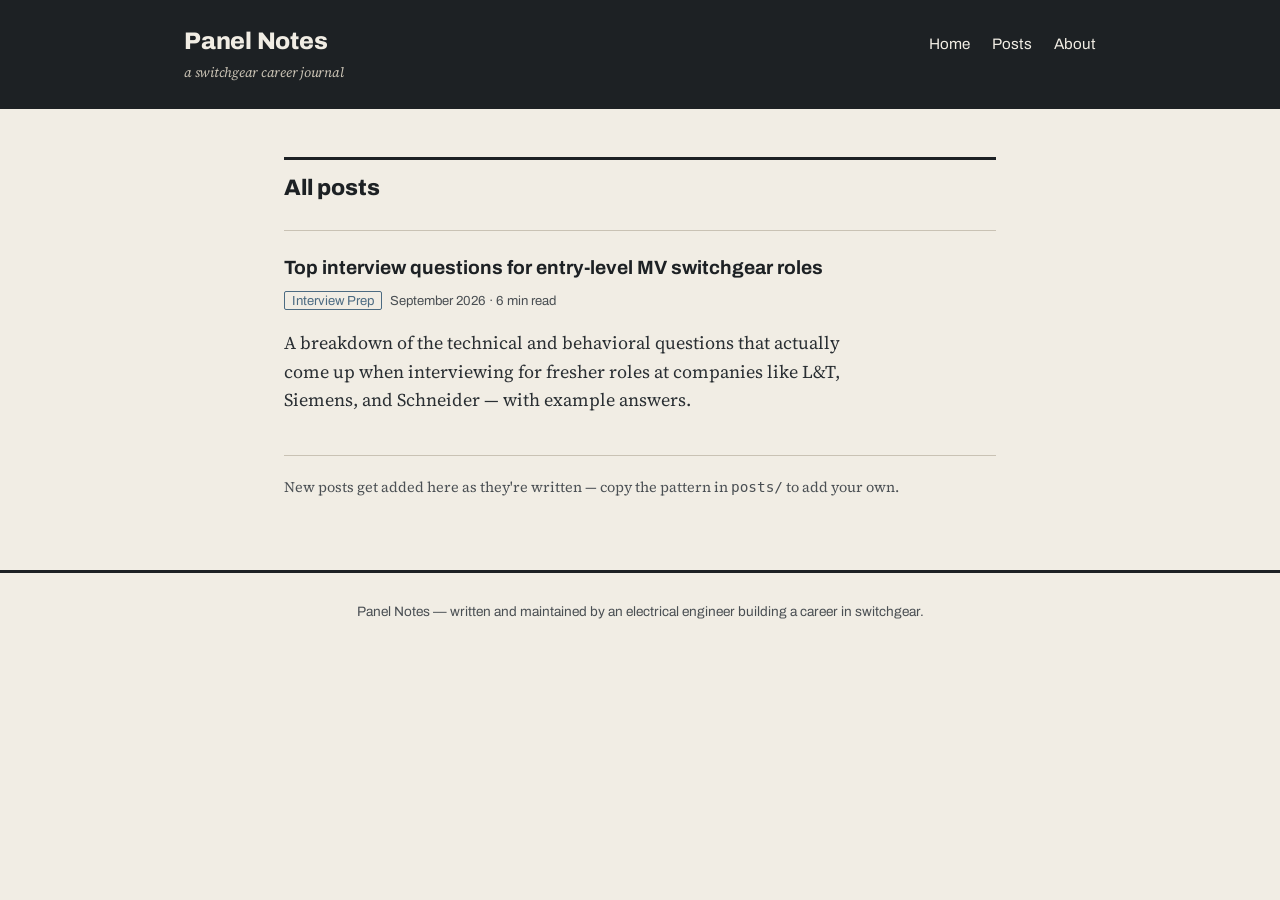
==== blog.html @ 3608a82f "Add files via upload" ====
<!DOCTYPE html>
<html lang="en">
<head>
<meta charset="UTF-8">
<meta name="viewport" content="width=device-width, initial-scale=1.0">
<title>All Posts — Panel Notes</title>
<link rel="preconnect" href="https://fonts.googleapis.com">
<link href="https://fonts.googleapis.com/css2?family=Archivo:wght@400;700;800&family=Source+Serif+4:ital,wght@0,400;0,600;1,400&display=swap" rel="stylesheet">
<link rel="stylesheet" href="style.css">
</head>
<body>

<header class="site-header">
  <div class="nameplate">
    <a href="index.html">
      <span class="brand">Panel Notes
        <span class="brand-sub">a switchgear career journal</span>
      </span>
    </a>
    <nav class="site-nav">
      <a href="index.html">Home</a>
      <a href="blog.html">Posts</a>
      <a href="about.html">About</a>
    </nav>
  </div>
</header>

<section class="section" style="padding-top:48px;">
  <h2 class="section-title">All posts</h2>
  <ul class="post-list">
    <li class="post-item">
      <a class="title-link" href="posts/interview-questions-mv-switchgear.html">Top interview questions for entry-level MV switchgear roles</a>
      <div class="post-meta"><span class="tag">Interview Prep</span>September 2026 · 6 min read</div>
      <p class="post-excerpt">A breakdown of the technical and behavioral questions that actually come up when interviewing for fresher roles at companies like L&T, Siemens, and Schneider — with example answers.</p>
    </li>
  </ul>
  <p style="margin-top:20px; color:#4A4F53; font-size:0.9rem;">New posts get added here as they're written — copy the pattern in <code>posts/</code> to add your own.</p>
</section>

<footer class="site-footer">
  Panel Notes — written and maintained by an electrical engineer building a career in switchgear.
</footer>

</body>
</html>
---- style.css ----
/* ============================================================
   Design tokens
   ============================================================ */
:root {
  --graphite: #1D2124;
  --graphite-soft: #2A2F33;
  --paper: #F1EDE4;
  --paper-dim: #E7E1D3;
  --amber: #D98E2C;
  --steel: #4C6B82;
  --rule: #C9C2B4;
  --rule-dark: #4A4F53;

  --font-display: "Archivo", "Arial Narrow", sans-serif;
  --font-body: "Source Serif 4", Georgia, serif;

  --max-w: 760px;
}

* { box-sizing: border-box; }

html { -webkit-text-size-adjust: 100%; }

body {
  margin: 0;
  background: var(--paper);
  color: var(--graphite);
  font-family: var(--font-body);
  font-size: 18px;
  line-height: 1.6;
}

a { color: var(--steel); text-decoration-thickness: 1px; text-underline-offset: 3px; }
a:hover { color: var(--amber); }

a:focus-visible, button:focus-visible {
  outline: 2px solid var(--amber);
  outline-offset: 2px;
}

img { max-width: 100%; display: block; }

/* ============================================================
   Nameplate header — modeled on a switchgear rating plate
   ============================================================ */
.site-header {
  border-bottom: 3px solid var(--graphite);
  background: var(--graphite);
  color: var(--paper);
}

.nameplate {
  max-width: 960px;
  margin: 0 auto;
  padding: 22px 24px;
  display: flex;
  align-items: baseline;
  justify-content: space-between;
  gap: 16px;
  flex-wrap: wrap;
}

.nameplate a { color: var(--paper); text-decoration: none; }

.brand {
  font-family: var(--font-display);
  font-weight: 800;
  font-size: 1.5rem;
  letter-spacing: -0.01em;
}

.brand .brand-sub {
  display: block;
  font-family: var(--font-body);
  font-weight: 400;
  font-style: italic;
  font-size: 0.85rem;
  color: var(--rule);
  margin-top: 2px;
}

.site-nav { display: flex; gap: 22px; font-family: var(--font-display); font-size: 0.95rem; }
.site-nav a { color: var(--paper); text-decoration: none; border-bottom: 1px solid transparent; padding-bottom: 2px; }
.site-nav a:hover { border-bottom-color: var(--amber); color: var(--paper); }

/* ============================================================
   Hero
   ============================================================ */
.hero {
  max-width: 960px;
  margin: 0 auto;
  padding: 56px 24px 40px;
  display: grid;
  grid-template-columns: 1.4fr 1fr;
  gap: 40px;
  align-items: start;
}

@media (max-width: 720px) {
  .hero { grid-template-columns: 1fr; padding: 36px 20px 28px; }
}

.hero h1 {
  font-family: var(--font-display);
  font-weight: 800;
  font-size: clamp(2rem, 5vw, 2.9rem);
  line-height: 1.08;
  margin: 0 0 18px;
  letter-spacing: -0.015em;
}

.hero p.lede {
  font-size: 1.15rem;
  color: var(--graphite-soft);
  max-width: 46ch;
}

/* rating-plate style info box, repurposed for site stats */
.plate {
  border: 1px solid var(--graphite);
  background: var(--paper-dim);
  font-family: var(--font-display);
  font-size: 0.9rem;
}

.plate-row {
  display: flex;
  justify-content: space-between;
  padding: 10px 14px;
  border-bottom: 1px solid var(--rule);
}
.plate-row:last-child { border-bottom: none; }
.plate-row span:first-child { color: var(--rule-dark); }
.plate-row span:last-child { font-weight: 700; }

/* ============================================================
   Sections / rules
   ============================================================ */
.section {
  max-width: var(--max-w);
  margin: 0 auto;
  padding: 8px 24px 56px;
}

.section-title {
  font-family: var(--font-display);
  font-weight: 800;
  font-size: 1.4rem;
  border-top: 3px solid var(--graphite);
  padding-top: 10px;
  margin: 0 0 24px;
}

/* ============================================================
   Post list
   ============================================================ */
.post-list { list-style: none; margin: 0; padding: 0; }

.post-item {
  border-bottom: 1px solid var(--rule);
  padding: 22px 0;
}
.post-item:first-child { border-top: 1px solid var(--rule); }

.post-item a.title-link {
  font-family: var(--font-display);
  font-weight: 700;
  font-size: 1.2rem;
  text-decoration: none;
  color: var(--graphite);
  display: block;
  margin-bottom: 6px;
}
.post-item a.title-link:hover { color: var(--steel); }

.post-meta {
  font-family: var(--font-display);
  font-size: 0.82rem;
  color: var(--rule-dark);
  margin-bottom: 8px;
}
.post-meta .tag {
  color: var(--steel);
  border: 1px solid var(--steel);
  padding: 1px 7px;
  border-radius: 2px;
  margin-right: 8px;
}

.post-excerpt { color: var(--graphite-soft); max-width: 62ch; }

/* ============================================================
   Article page
   ============================================================ */
.article-header {
  max-width: var(--max-w);
  margin: 0 auto;
  padding: 48px 24px 0;
}

.article-header .post-meta { margin-bottom: 14px; }

.article-header h1 {
  font-family: var(--font-display);
  font-weight: 800;
  font-size: clamp(1.8rem, 4.5vw, 2.5rem);
  line-height: 1.12;
  margin: 0 0 18px;
  letter-spacing: -0.01em;
}

article.post-body {
  max-width: var(--max-w);
  margin: 0 auto;
  padding: 8px 24px 60px;
}

article.post-body h2 {
  font-family: var(--font-display);
  font-weight: 700;
  font-size: 1.3rem;
  margin: 2em 0 0.6em;
}

article.post-body p { margin: 0 0 1.1em; }

article.post-body ul, article.post-body ol {
  margin: 0 0 1.1em;
  padding-left: 1.3em;
}
article.post-body li { margin-bottom: 0.5em; }

article.post-body blockquote {
  margin: 1.6em 0;
  padding: 4px 0 4px 18px;
  border-left: 3px solid var(--amber);
  color: var(--graphite-soft);
  font-style: italic;
}

.byline-box {
  max-width: var(--max-w);
  margin: 40px auto 0;
  padding: 24px;
  background: var(--paper-dim);
  border: 1px solid var(--rule);
  font-size: 0.95rem;
}

/* ============================================================
   Footer
   ============================================================ */
.site-footer {
  border-top: 3px solid var(--graphite);
  padding: 28px 24px 40px;
  text-align: center;
  font-family: var(--font-display);
  font-size: 0.85rem;
  color: var(--rule-dark);
}
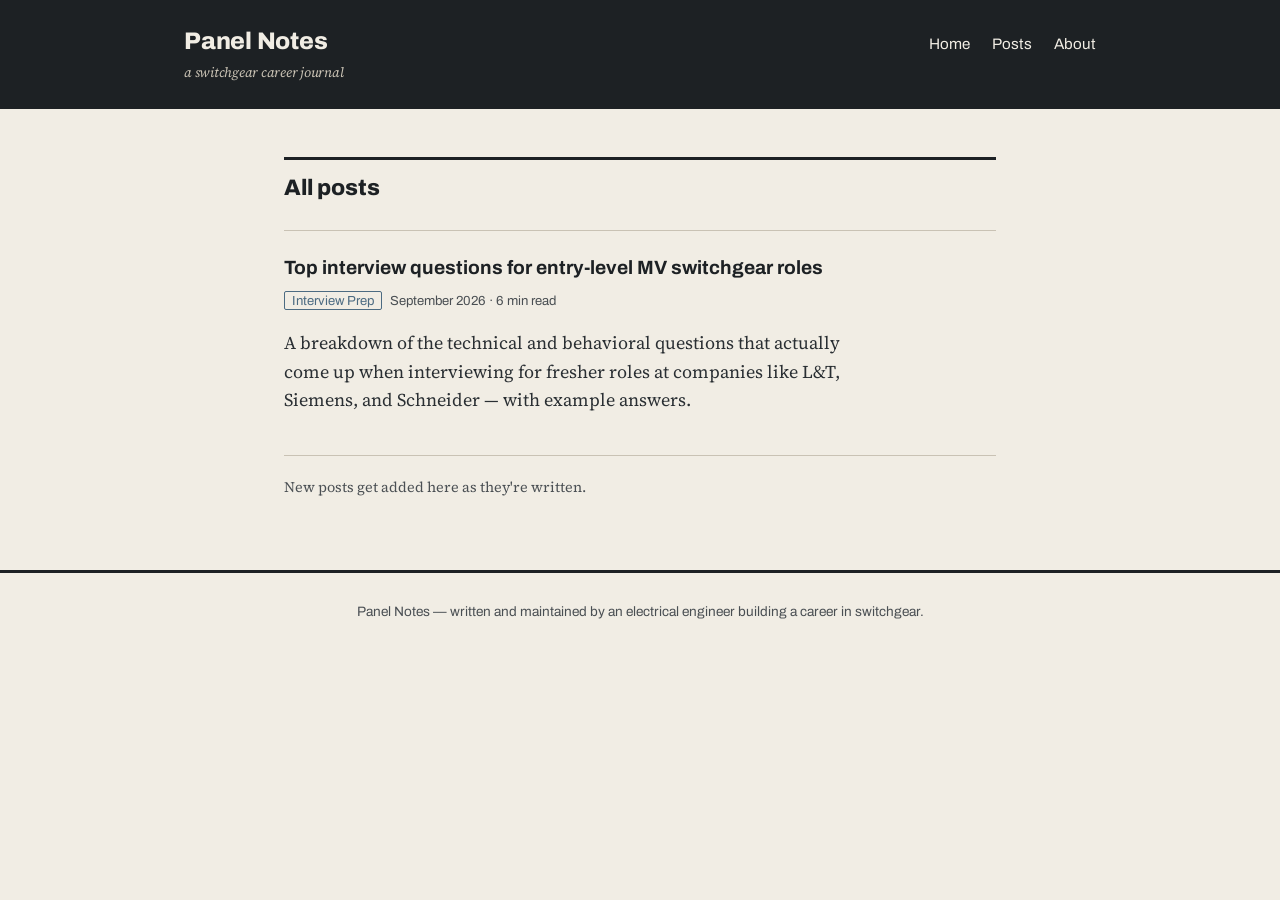
==== commit 7af88510: "Update blog.html" ====
--- a/blog.html
+++ b/blog.html
@@ -29,12 +29,12 @@
   <h2 class="section-title">All posts</h2>
   <ul class="post-list">
     <li class="post-item">
-      <a class="title-link" href="posts/interview-questions-mv-switchgear.html">Top interview questions for entry-level MV switchgear roles</a>
+      <a class="title-link" href="interview-questions-mv-switchgear.html">Top interview questions for entry-level MV switchgear roles</a>
       <div class="post-meta"><span class="tag">Interview Prep</span>September 2026 · 6 min read</div>
       <p class="post-excerpt">A breakdown of the technical and behavioral questions that actually come up when interviewing for fresher roles at companies like L&T, Siemens, and Schneider — with example answers.</p>
     </li>
   </ul>
-  <p style="margin-top:20px; color:#4A4F53; font-size:0.9rem;">New posts get added here as they're written — copy the pattern in <code>posts/</code> to add your own.</p>
+  <p style="margin-top:20px; color:#4A4F53; font-size:0.9rem;">New posts get added here as they're written.</p>
 </section>
 
 <footer class="site-footer">
